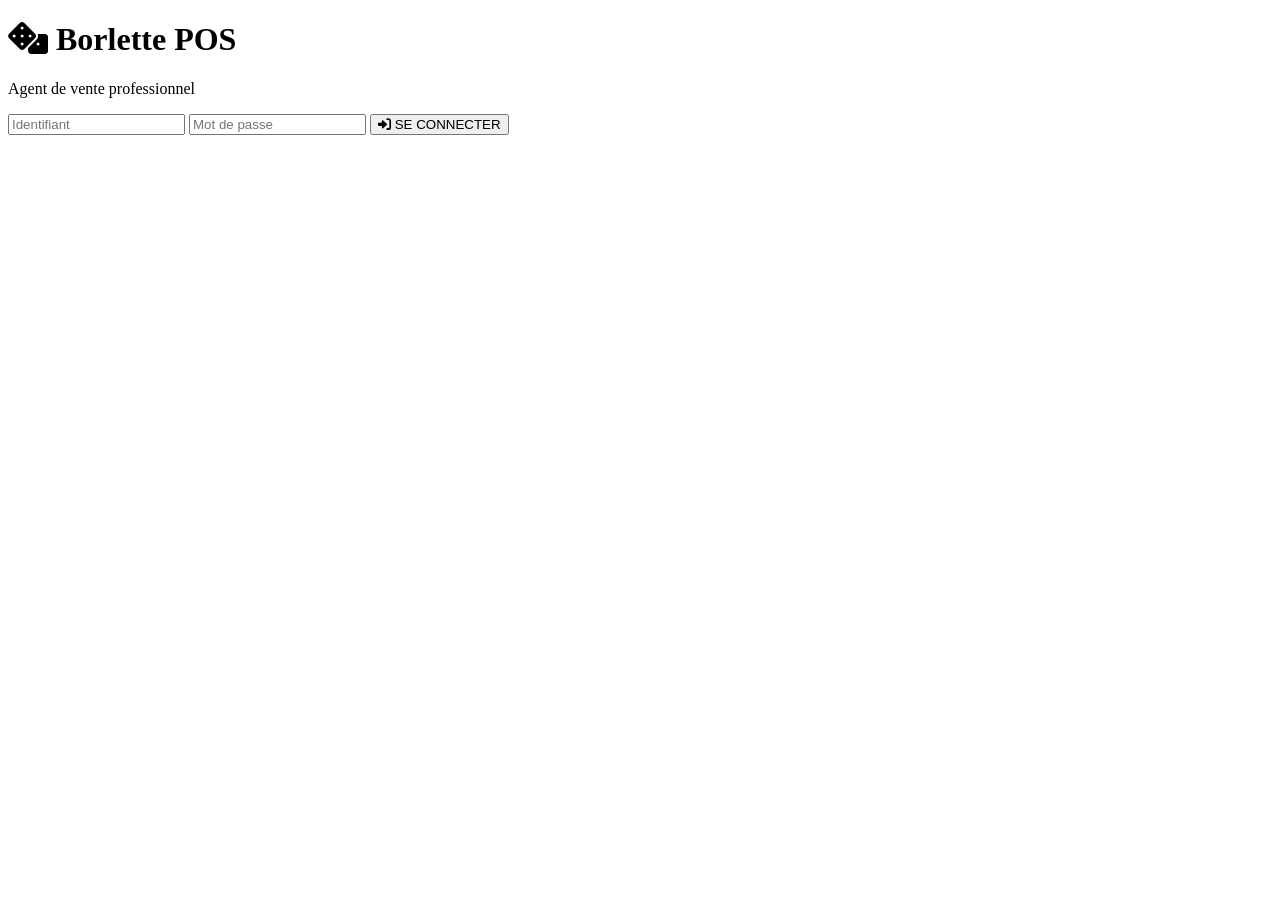
==== agent-app/index.html @ 24887a76 "Corrections: supabase-client.js, agent-app script, PWA" ====
<!DOCTYPE html>
<html lang="fr">
<head>
    <meta charset="UTF-8">
    <meta name="viewport" content="width=device-width, initial-scale=1.0, viewport-fit=cover">
    <!-- PWA Manifest -->
    <link rel="manifest" href="/manifest.json">
    <meta name="apple-mobile-web-app-capable" content="yes">
    <meta name="apple-mobile-web-app-status-bar-style" content="black-translucent">
    <meta name="apple-mobile-web-app-title" content="Borlette Pro">
    <meta name="theme-color" content="#ff6b6b">
    <link rel="apple-touch-icon" href="/icon/icon-100.png">
    <title>Borlette Agent - POS Professionnel</title>
    <link rel="stylesheet" href="style.css">
    <link href="https://cdnjs.cloudflare.com/ajax/libs/font-awesome/6.0.0/css/all.min.css" rel="stylesheet">
</head>
<body>
    <!-- Bouton menu hamburger pour mobile -->
<button class="menu-toggle" onclick="toggleSidebar()" style="display: none;">
    <i class="fas fa-bars"></i>
</button>
<div class="sidebar-overlay" onclick="closeSidebar()"></div>
    <div id="loginPage" class="login-page">
        <div class="login-box">
            <h1><i class="fas fa-dice"></i> Borlette POS</h1>
            <p>Agent de vente professionnel</p>
            <input type="text" id="username" placeholder="Identifiant">
            <input type="password" id="password" placeholder="Mot de passe">
            <button id="loginBtn" onclick="login()"><i class="fas fa-sign-in-alt"></i> SE CONNECTER</button>
            <div id="errorMsg" class="error"></div>
        </div>
    </div>

    <div id="appPage" class="app-page" style="display: none;">
        <div class="header">
            <div class="header-left">
                <h2><i class="fas fa-dice"></i> Borlette Express</h2>
                <p class="header-date" id="currentDate"></p>
            </div>
            <div class="header-right">
                <div id="agentInfo" class="agent-info"></div>
                <button class="logout-btn" onclick="logout()"><i class="fas fa-sign-out-alt"></i> Déconnexion</button>
            </div>
        </div>

        <div id="blockedAlert" class="alert" style="display: none;">
            <i class="fas fa-ban"></i> ⚠️ Votre POS est bloqué. Contactez l'administrateur.
        </div>

        <!-- Statistiques Agent -->
        <div class="stats-bar">
            <div class="stat-box">
                <i class="fas fa-chart-line stat-icon"></i>
                <div class="stat-label">💰 Ventes</div>
                <div class="stat-value" id="statSales">0 GDS</div>
            </div>
            <div class="stat-box">
                <i class="fas fa-trophy stat-icon"></i>
                <div class="stat-label">🏆 Gains</div>
                <div class="stat-value" id="statWins">0 GDS</div>
            </div>
            <div class="stat-box">
                <i class="fas fa-chart-line stat-icon"></i>
                <div class="stat-label">📈 Bénéfice</div>
                <div class="stat-value" id="statProfit">0 GDS</div>
            </div>
            <div class="stat-box">
                <i class="fas fa-percent stat-icon"></i>
                <div class="stat-label">💵 Commission</div>
                <div class="stat-value" id="statCommission">0 GDS</div>
            </div>
            <div class="stat-box">
                <i class="fas fa-wallet stat-icon"></i>
                <div class="stat-label">💰 Solde</div>
                <div class="stat-value" id="statBalance">0 GDS</div>
            </div>
        </div>

        <!-- Saisie des numéros -->
        <div class="card">
            <h3><i class="fas fa-edit"></i> 🎯 Saisie des numéros</h3>
            
            <div class="form-row">
                <div class="form-group">
                    <label><i class="fas fa-hashtag"></i> Numéro</label>
                    <input type="text" id="inputNumber" placeholder="Ex: 00, 000, 12345" maxlength="5">
                </div>
                <div class="form-group">
                    <label><i class="fas fa-money-bill-wave"></i> Montant (GDS)</label>
                    <input type="number" id="inputAmount" value="10" min="10" step="10">
                </div>
                <div class="form-group">
                    <label><i class="fas fa-tag"></i> Type</label>
                    <select id="inputType">
                        <option value="simple">2 chiffres (00-99)</option>
                        <option value="three">3 chiffres (000-999)</option>
                        <option value="five">5 chiffres (00000-99999)</option>
                    </select>
                </div>
                <button class="add-btn" onclick="addNumber()"><i class="fas fa-plus"></i> Ajouter</button>
            </div>
            
            <div class="selected-numbers">
                <h4><i class="fas fa-list"></i> Numéros sélectionnés :</h4>
                <div id="itemsList" class="items-list"></div>
                <div class="total-row">
                    <strong>TOTAL :</strong>
                    <span id="totalAmount" class="total-amount">0 GDS</span>
                </div>
            </div>
            
            <div class="form-row">
                <div class="form-group">
                    <label><i class="fas fa-calendar-alt"></i> Tirage</label>
                    <select id="drawingName">
                        <option>New York Midday</option>
                        <option>New York Night</option>
                        <option>Florida Midday</option>
                        <option>Florida Night</option>
                        <option>GA Midday</option>
                        <option>GA Evening</option>
                        <option>GA Night</option>
                        <option>TN Morning</option>
                        <option>TN Evening</option>
                    </select>
                </div>
                <div class="form-group">
                    <label><i class="fas fa-sticky-note"></i> Notes (optionnel)</label>
                    <input type="text" id="ticketNotes" placeholder="Ex: Client Jean, etc.">
                </div>
            </div>
            
            <div class="action-buttons">
                <button class="print-btn" onclick="printTicket()"><i class="fas fa-print"></i> IMPRIMER LE TICKET</button>
                <button class="cancel-sale-btn" onclick="clearItems()"><i class="fas fa-trash"></i> Annuler la vente</button>
            </div>
        </div>

        <!-- Déchargement (remise d'argent) -->
        <div class="card">
            <h3><i class="fas fa-hand-holding-usd"></i> 💵 Déchargement (remise d'argent)</h3>
            <div class="form-row">
                <div class="form-group">
                    <label><i class="fas fa-university"></i> Point de paiement</label>
                    <select id="depositPointId"></select>
                </div>
                <div class="form-group">
                    <label><i class="fas fa-money-bill-wave"></i> Montant (GDS)</label>
                    <input type="number" id="depositAmount" placeholder="Montant à déposer">
                </div>
                <div class="form-group">
                    <label><i class="fas fa-sticky-note"></i> Notes</label>
                    <input type="text" id="depositNotes" placeholder="Motif">
                </div>
                <button class="deposit-btn" onclick="makeDeposit()"><i class="fas fa-arrow-down"></i> Décharger</button>
            </div>
            <div id="depositResult" class="deposit-result"></div>
        </div>

        <!-- Annulation de ticket -->
        <div class="card">
            <h3><i class="fas fa-ban"></i> 🗑️ Annuler un ticket</h3>
            <div class="form-row">
                <div class="form-group">
                    <label><i class="fas fa-ticket-alt"></i> Numéro du ticket</label>
                    <input type="text" id="cancelTicketId" placeholder="Numéro du ticket à annuler">
                </div>
                <div class="form-group">
                    <label><i class="fas fa-comment"></i> Motif</label>
                    <input type="text" id="cancelReason" placeholder="Motif d'annulation">
                </div>
                <button class="cancel-ticket-btn" onclick="cancelTicket()"><i class="fas fa-trash-alt"></i> Annuler ce ticket</button>
            </div>
            <div id="cancelResult" class="cancel-result"></div>
        </div>

        <!-- Liste des tickets -->
        <div class="card">
            <h3><i class="fas fa-ticket-alt"></i> Mes tickets</h3>
            <div class="ticket-tabs">
                <button class="tab-btn active" onclick="showTicketTab('all')"><i class="fas fa-list"></i> Tous</button>
                <button class="tab-btn" onclick="showTicketTab('winners')"><i class="fas fa-trophy"></i> Gagnants</button>
                <button class="tab-btn" onclick="showTicketTab('cancelled')"><i class="fas fa-ban"></i> Annulés</button>
            </div>
            <div id="ticketsList" class="tickets-list"></div>
        </div>
    </div>

    <script src="script.js"></script>
</body>
</html>
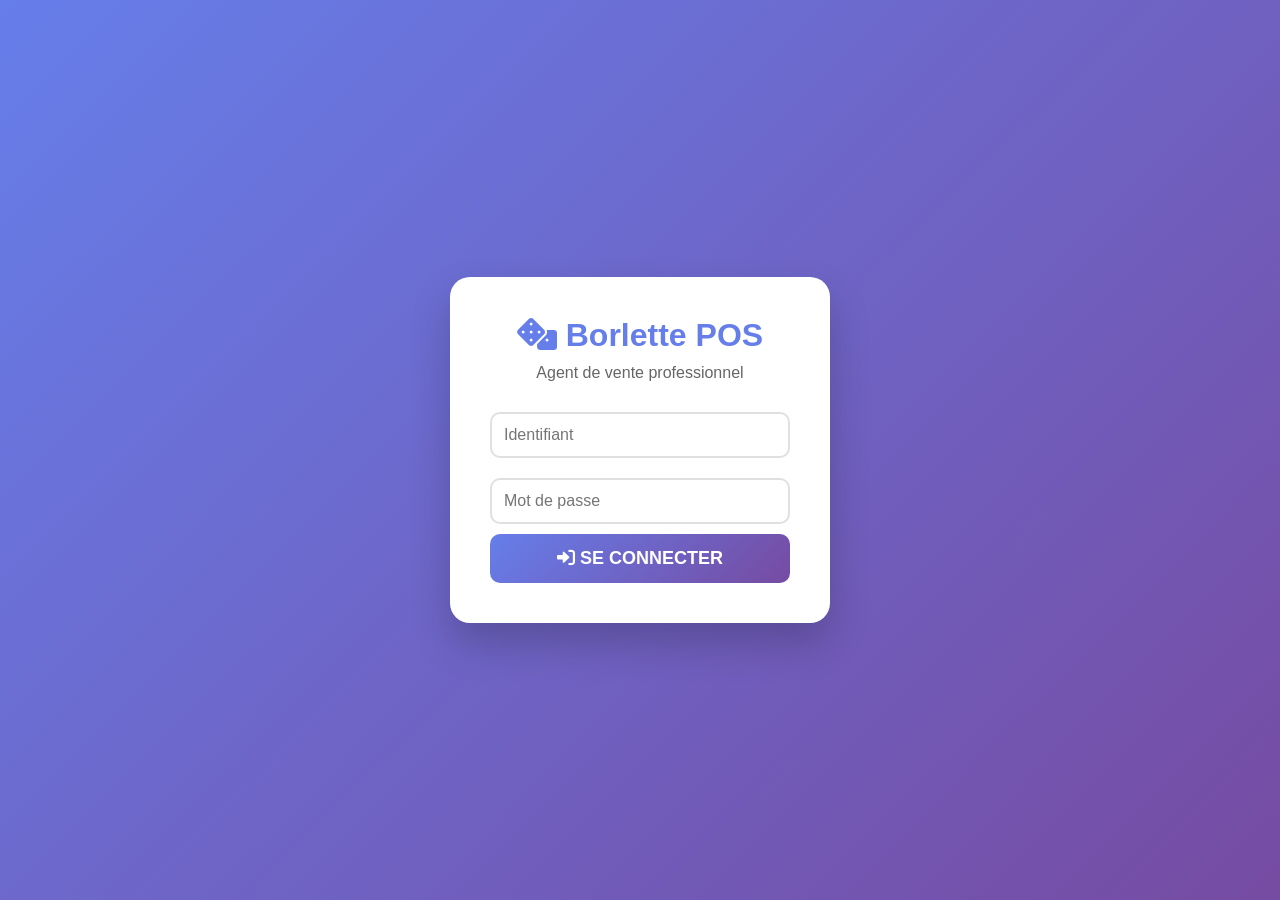
==== commit 2d9adaf8: "Ajout mode sombre pour admin et agent" ====
--- a/agent-app/index.html
+++ b/agent-app/index.html
@@ -15,11 +15,6 @@
     <link href="https://cdnjs.cloudflare.com/ajax/libs/font-awesome/6.0.0/css/all.min.css" rel="stylesheet">
 </head>
 <body>
-    <!-- Bouton menu hamburger pour mobile -->
-<button class="menu-toggle" onclick="toggleSidebar()" style="display: none;">
-    <i class="fas fa-bars"></i>
-</button>
-<div class="sidebar-overlay" onclick="closeSidebar()"></div>
     <div id="loginPage" class="login-page">
         <div class="login-box">
             <h1><i class="fas fa-dice"></i> Borlette POS</h1>
@@ -38,6 +33,9 @@
                 <p class="header-date" id="currentDate"></p>
             </div>
             <div class="header-right">
+                <button id="darkModeToggle" class="dark-mode-btn">
+                    <i class="fas fa-moon"></i>
+                </button>
                 <div id="agentInfo" class="agent-info"></div>
                 <button class="logout-btn" onclick="logout()"><i class="fas fa-sign-out-alt"></i> Déconnexion</button>
             </div>
--- a/agent-app/style.css
+++ b/agent-app/style.css
@@ -0,0 +1,754 @@
+* {
+    margin: 0;
+    padding: 0;
+    box-sizing: border-box;
+}
+
+body {
+    font-family: 'Segoe UI', Tahoma, Geneva, Verdana, sans-serif;
+    background: linear-gradient(135deg, #667eea 0%, #764ba2 100%);
+    min-height: 100vh;
+}
+
+/* Page de connexion */
+.login-page {
+    display: flex;
+    justify-content: center;
+    align-items: center;
+    min-height: 100vh;
+    background: linear-gradient(135deg, #667eea 0%, #764ba2 100%);
+}
+
+.login-box {
+    background: white;
+    padding: 40px;
+    border-radius: 20px;
+    width: 380px;
+    text-align: center;
+    box-shadow: 0 20px 40px rgba(0,0,0,0.2);
+}
+
+.login-box h1 {
+    color: #667eea;
+    margin-bottom: 10px;
+}
+
+.login-box p {
+    color: #666;
+    margin-bottom: 20px;
+}
+
+.login-box input {
+    width: 100%;
+    padding: 12px;
+    margin: 10px 0;
+    border: 2px solid #e0e0e0;
+    border-radius: 10px;
+    font-size: 16px;
+    transition: border-color 0.3s;
+}
+
+.login-box input:focus {
+    outline: none;
+    border-color: #667eea;
+}
+
+#loginBtn {
+    width: 100%;
+    padding: 14px;
+    background: linear-gradient(135deg, #667eea 0%, #764ba2 100%);
+    color: white;
+    border: none;
+    border-radius: 10px;
+    font-size: 18px;
+    font-weight: bold;
+    cursor: pointer;
+    transition: transform 0.2s;
+}
+
+#loginBtn:hover {
+    transform: translateY(-2px);
+    box-shadow: 0 5px 20px rgba(102,126,234,0.4);
+}
+
+.error {
+    color: #dc3545;
+    margin-top: 10px;
+    display: none;
+}
+
+/* Application principale */
+.app-page {
+    max-width: 1200px;
+    margin: 0 auto;
+    padding: 20px;
+}
+
+.header {
+    background: white;
+    padding: 20px 25px;
+    border-radius: 15px;
+    display: flex;
+    justify-content: space-between;
+    align-items: center;
+    margin-bottom: 20px;
+    box-shadow: 0 5px 15px rgba(0,0,0,0.1);
+}
+
+.header-left h2 {
+    color: #667eea;
+    font-size: 24px;
+    margin-bottom: 5px;
+}
+
+.header-date {
+    font-size: 12px;
+    color: #666;
+}
+
+.header-right {
+    text-align: right;
+}
+
+.agent-info {
+    margin-bottom: 10px;
+}
+
+.agent-name {
+    font-weight: bold;
+    color: #667eea;
+    font-size: 16px;
+}
+
+.agent-zone {
+    font-size: 12px;
+    color: #666;
+}
+
+.agent-type {
+    font-size: 10px;
+    color: #999;
+    margin-top: 3px;
+}
+
+.logout-btn {
+    background: #dc3545;
+    color: white;
+    border: none;
+    padding: 8px 16px;
+    border-radius: 8px;
+    cursor: pointer;
+    font-weight: bold;
+    transition: all 0.3s;
+}
+
+.logout-btn:hover {
+    background: #c82333;
+    transform: translateY(-2px);
+}
+
+.alert {
+    background: #ff4757;
+    color: white;
+    padding: 15px;
+    border-radius: 10px;
+    margin-bottom: 20px;
+    text-align: center;
+    font-weight: bold;
+}
+
+/* Barre de statistiques */
+.stats-bar {
+    display: grid;
+    grid-template-columns: repeat(auto-fit, minmax(180px, 1fr));
+    gap: 15px;
+    margin-bottom: 20px;
+}
+
+.stat-box {
+    background: white;
+    padding: 15px;
+    border-radius: 15px;
+    text-align: center;
+    box-shadow: 0 2px 10px rgba(0,0,0,0.1);
+    transition: transform 0.3s;
+}
+
+.stat-box:hover {
+    transform: translateY(-5px);
+}
+
+.stat-icon {
+    font-size: 24px;
+    color: #667eea;
+    margin-bottom: 8px;
+}
+
+.stat-label {
+    font-size: 12px;
+    color: #666;
+    margin-bottom: 5px;
+}
+
+.stat-value {
+    font-size: 20px;
+    font-weight: bold;
+    color: #333;
+}
+
+/* Cartes */
+.card {
+    background: white;
+    border-radius: 15px;
+    padding: 20px;
+    margin-bottom: 20px;
+    box-shadow: 0 2px 10px rgba(0,0,0,0.1);
+}
+
+.card h3 {
+    color: #667eea;
+    margin-bottom: 15px;
+    padding-bottom: 10px;
+    border-bottom: 2px solid #667eea;
+    display: flex;
+    align-items: center;
+    gap: 10px;
+}
+
+/* Formulaires */
+.form-group {
+    margin-bottom: 15px;
+}
+
+.form-group label {
+    display: block;
+    margin-bottom: 5px;
+    font-weight: bold;
+    color: #333;
+    font-size: 13px;
+}
+
+.form-group input, .form-group select {
+    width: 100%;
+    padding: 10px;
+    border: 2px solid #e0e0e0;
+    border-radius: 8px;
+    font-size: 14px;
+    transition: border-color 0.3s;
+}
+
+.form-group input:focus, .form-group select:focus {
+    outline: none;
+    border-color: #667eea;
+}
+
+.form-row {
+    display: flex;
+    gap: 15px;
+    margin-bottom: 15px;
+    flex-wrap: wrap;
+}
+
+.form-row .form-group {
+    flex: 1;
+    margin-bottom: 0;
+}
+
+.add-btn {
+    background: #28a745;
+    color: white;
+    padding: 0 20px;
+    border: none;
+    border-radius: 8px;
+    cursor: pointer;
+    font-weight: bold;
+    height: 45px;
+    transition: all 0.3s;
+    display: flex;
+    align-items: center;
+    gap: 8px;
+}
+
+.add-btn:hover {
+    background: #218838;
+    transform: translateY(-2px);
+}
+
+/* Sélection des numéros */
+.selected-numbers {
+    background: #f8f9fa;
+    padding: 15px;
+    border-radius: 10px;
+    margin: 15px 0;
+}
+
+.selected-numbers h4 {
+    color: #667eea;
+    margin-bottom: 10px;
+}
+
+.items-list {
+    max-height: 250px;
+    overflow-y: auto;
+    margin: 10px 0;
+}
+
+.empty-message {
+    text-align: center;
+    color: #999;
+    padding: 20px;
+}
+
+.item-row {
+    display: flex;
+    justify-content: space-between;
+    align-items: center;
+    padding: 10px;
+    background: white;
+    margin: 5px 0;
+    border-radius: 8px;
+    border-left: 4px solid #667eea;
+}
+
+.item-row.type-simple {
+    border-left-color: #28a745;
+}
+
+.item-row.type-three {
+    border-left-color: #ffc107;
+}
+
+.item-row.type-five {
+    border-left-color: #dc3545;
+}
+
+.item-number {
+    font-weight: bold;
+}
+
+.item-type {
+    font-size: 10px;
+    color: #666;
+    margin-left: 5px;
+}
+
+.item-amount {
+    font-weight: bold;
+    color: #28a745;
+}
+
+.remove-item {
+    background: #dc3545;
+    color: white;
+    border: none;
+    padding: 5px 10px;
+    border-radius: 5px;
+    cursor: pointer;
+    transition: all 0.3s;
+}
+
+.remove-item:hover {
+    background: #c82333;
+    transform: scale(1.05);
+}
+
+.total-row {
+    text-align: right;
+    padding-top: 10px;
+    border-top: 2px solid #ddd;
+    margin-top: 10px;
+    font-size: 18px;
+}
+
+.total-amount {
+    color: #28a745;
+    font-size: 24px;
+    font-weight: bold;
+    margin-left: 10px;
+}
+
+/* Boutons d'action */
+.action-buttons {
+    display: flex;
+    gap: 15px;
+    margin-top: 20px;
+}
+
+.print-btn {
+    flex: 2;
+    background: linear-gradient(135deg, #667eea 0%, #764ba2 100%);
+    color: white;
+    padding: 15px;
+    font-size: 16px;
+    font-weight: bold;
+    border: none;
+    border-radius: 10px;
+    cursor: pointer;
+    transition: all 0.3s;
+    display: flex;
+    align-items: center;
+    justify-content: center;
+    gap: 10px;
+}
+
+.print-btn:hover {
+    transform: translateY(-2px);
+    box-shadow: 0 5px 15px rgba(102,126,234,0.4);
+}
+
+.cancel-sale-btn {
+    flex: 1;
+    background: #6c757d;
+    color: white;
+    padding: 15px;
+    font-size: 14px;
+    border: none;
+    border-radius: 10px;
+    cursor: pointer;
+    transition: all 0.3s;
+    display: flex;
+    align-items: center;
+    justify-content: center;
+    gap: 8px;
+}
+
+.cancel-sale-btn:hover {
+    background: #5a6268;
+    transform: translateY(-2px);
+}
+
+.deposit-btn {
+    background: #17a2b8;
+    color: white;
+    padding: 0 20px;
+    border: none;
+    border-radius: 8px;
+    cursor: pointer;
+    font-weight: bold;
+    height: 45px;
+    transition: all 0.3s;
+    display: flex;
+    align-items: center;
+    gap: 8px;
+}
+
+.deposit-btn:hover {
+    background: #138496;
+    transform: translateY(-2px);
+}
+
+.cancel-ticket-btn {
+    background: #dc3545;
+    color: white;
+    padding: 0 20px;
+    border: none;
+    border-radius: 8px;
+    cursor: pointer;
+    font-weight: bold;
+    height: 45px;
+    transition: all 0.3s;
+    display: flex;
+    align-items: center;
+    gap: 8px;
+}
+
+.cancel-ticket-btn:hover {
+    background: #c82333;
+    transform: translateY(-2px);
+}
+
+/* Résultats */
+.deposit-result, .cancel-result {
+    margin-top: 10px;
+    padding: 10px;
+    border-radius: 8px;
+    display: none;
+}
+
+.deposit-result.success, .cancel-result.success {
+    background: #d4edda;
+    color: #155724;
+    display: block;
+}
+
+.deposit-result.error, .cancel-result.error {
+    background: #f8d7da;
+    color: #721c24;
+    display: block;
+}
+
+/* Tickets */
+.ticket-tabs {
+    display: flex;
+    gap: 10px;
+    margin-bottom: 15px;
+}
+
+.tab-btn {
+    padding: 8px 16px;
+    background: #f0f0f0;
+    border: none;
+    border-radius: 20px;
+    cursor: pointer;
+    font-size: 14px;
+    transition: all 0.3s;
+    display: flex;
+    align-items: center;
+    gap: 5px;
+}
+
+.tab-btn.active {
+    background: #667eea;
+    color: white;
+}
+
+.tab-btn:hover {
+    transform: translateY(-2px);
+}
+
+.tickets-list {
+    max-height: 500px;
+    overflow-y: auto;
+}
+
+.ticket-item {
+    background: #f9f9f9;
+    padding: 15px;
+    margin: 10px 0;
+    border-radius: 10px;
+    border-left: 4px solid #667eea;
+    transition: transform 0.2s;
+}
+
+.ticket-item:hover {
+    transform: translateX(5px);
+}
+
+.ticket-item.winner {
+    border-left-color: #28a745;
+    background: linear-gradient(135deg, #e8f5e9 0%, #c8e6c9 100%);
+}
+
+.ticket-item.cancelled {
+    border-left-color: #dc3545;
+    background: #fff5f5;
+    opacity: 0.9;
+}
+
+.ticket-header {
+    display: flex;
+    justify-content: space-between;
+    align-items: center;
+    margin-bottom: 10px;
+    flex-wrap: wrap;
+    gap: 10px;
+}
+
+.ticket-items {
+    margin: 10px 0;
+    padding: 10px;
+    background: rgba(0,0,0,0.03);
+    border-radius: 8px;
+}
+
+.ticket-item-detail {
+    padding: 3px 0;
+    font-size: 14px;
+}
+
+.ticket-item-detail.type-simple {
+    color: #28a745;
+}
+
+.ticket-item-detail.type-three {
+    color: #ffc107;
+}
+
+.ticket-item-detail.type-five {
+    color: #dc3545;
+}
+
+.item-number-ticket {
+    font-weight: bold;
+}
+
+.item-type-ticket {
+    font-size: 10px;
+    opacity: 0.7;
+}
+
+.ticket-footer {
+    margin-top: 10px;
+    font-size: 12px;
+    color: #666;
+    line-height: 1.6;
+}
+
+.cancel-info {
+    margin-top: 8px;
+    padding: 5px;
+    background: #f8d7da;
+    border-radius: 5px;
+    color: #721c24;
+    font-size: 11px;
+}
+
+/* Badges */
+.winner-badge, .cancelled-badge, .pending-badge {
+    display: inline-flex;
+    align-items: center;
+    gap: 5px;
+    padding: 4px 10px;
+    border-radius: 20px;
+    font-size: 11px;
+    font-weight: bold;
+}
+
+.winner-badge {
+    background: #28a745;
+    color: white;
+}
+
+.cancelled-badge {
+    background: #dc3545;
+    color: white;
+}
+
+.pending-badge {
+    background: #6c757d;
+    color: white;
+}
+
+/* Responsive */
+@media (max-width: 768px) {
+    .app-page {
+        padding: 10px;
+    }
+    
+    .stats-bar {
+        grid-template-columns: repeat(2, 1fr);
+    }
+    
+    .form-row {
+        flex-direction: column;
+    }
+    
+    .form-row .form-group {
+        margin-bottom: 10px;
+    }
+    
+    .action-buttons {
+        flex-direction: column;
+    }
+    
+    .header {
+        flex-direction: column;
+        text-align: center;
+        gap: 10px;
+    }
+    
+    .header-right {
+        text-align: center;
+    }
+    
+    .ticket-header {
+        flex-direction: column;
+        align-items: flex-start;
+    }
+}
+/* ========== BOUTON MODE SOMBRE ========== */
+.header-actions {
+    display: flex;
+    align-items: center;
+    gap: 15px;
+}
+
+.dark-mode-btn {
+    background: #f0f0f0;
+    border: none;
+    width: 40px;
+    height: 40px;
+    border-radius: 50%;
+    cursor: pointer;
+    font-size: 18px;
+    transition: all 0.3s;
+    display: flex;
+    align-items: center;
+    justify-content: center;
+}
+
+.dark-mode-btn:hover {
+    transform: scale(1.05);
+}
+
+/* ========== MODE SOMBRE ========== */
+body.dark-mode {
+    background: #1a1a2e;
+}
+
+body.dark-mode .card,
+body.dark-mode .header,
+body.dark-mode .stat-box,
+body.dark-mode .ticket-item,
+body.dark-mode .transaction-item,
+body.dark-mode .limit-card {
+    background: #16213e;
+    color: #e0e0e0;
+    border-color: #2a2a3e;
+}
+
+body.dark-mode .card h3,
+body.dark-mode .header h1,
+body.dark-mode .stat-label,
+body.dark-mode .ticket-footer {
+    color: #ff6b6b;
+}
+
+body.dark-mode th {
+    background: #0f0f1a;
+    color: #ff6b6b;
+}
+
+body.dark-mode td {
+    border-bottom-color: #2a2a3e;
+    color: #e0e0e0;
+}
+
+body.dark-mode .form-group input,
+body.dark-mode .form-group select,
+body.dark-mode .form-group textarea {
+    background: #0f0f1a;
+    border-color: #2a2a3e;
+    color: #e0e0e0;
+}
+
+body.dark-mode .form-group label {
+    color: #ff6b6b;
+}
+
+body.dark-mode .btn-primary {
+    background: linear-gradient(135deg, #ff6b6b 0%, #ee5a5a 100%);
+}
+
+body.dark-mode .stat-card {
+    background: linear-gradient(135deg, #2a2a4e 0%, #1e1e3a 100%);
+}
+
+body.dark-mode .sidebar {
+    background: linear-gradient(180deg, #0f0f1a 0%, #0a0a12 100%);
+}
+
+body.dark-mode .login-box {
+    background: #16213e;
+    color: #e0e0e0;
+}
+
+body.dark-mode .login-box h1 {
+    color: #ff6b6b;
+}
+
+body.dark-mode .login-box input {
+    background: #0f0f1a;
+    border-color: #2a2a3e;
+    color: #e0e0e0;
+}
